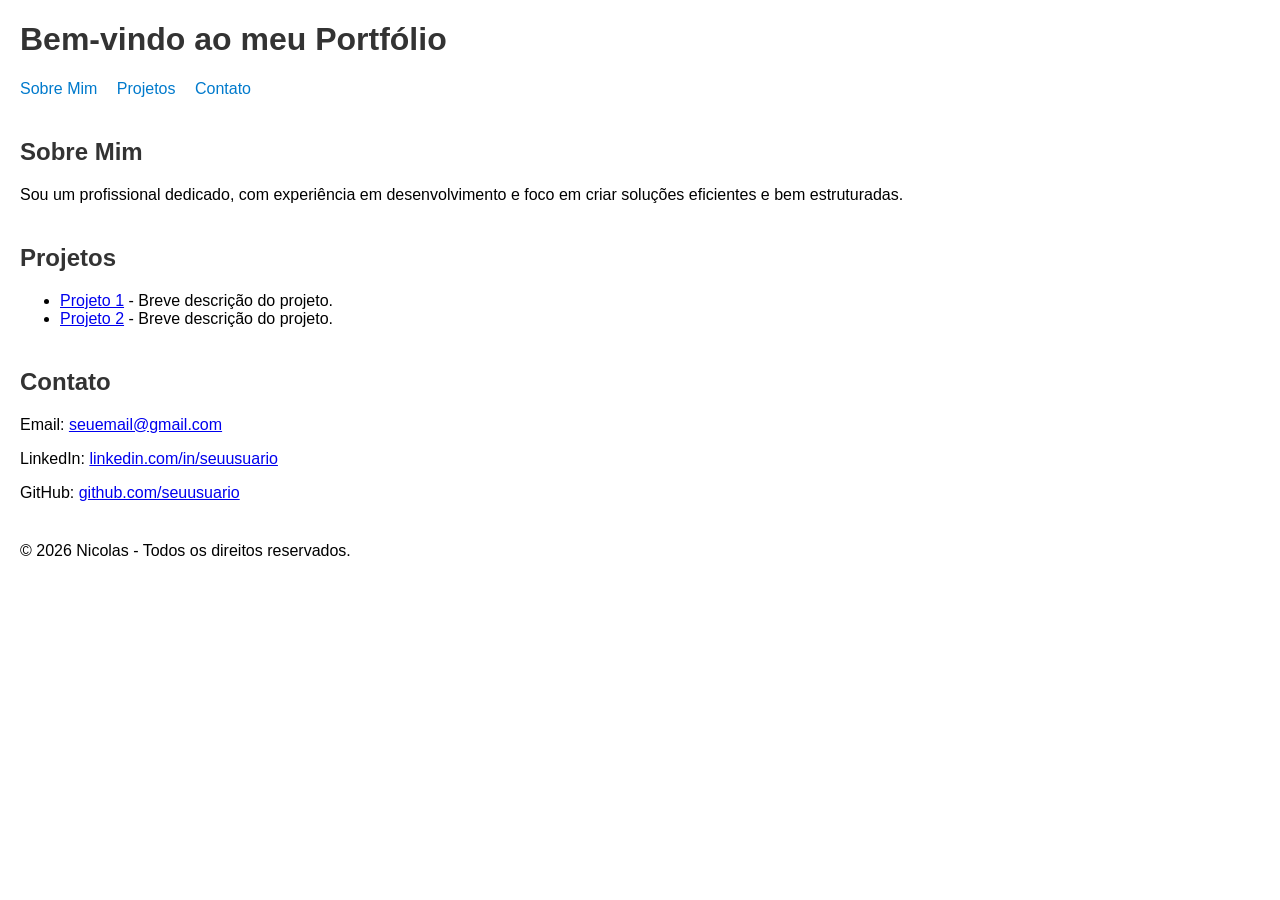
==== index.html @ 0a9f7c4a "Create index.html" ====
<!DOCTYPE html>
<html lang="pt-BR">
<head>
  <meta charset="UTF-8">
  <title>Portfólio - Nicolas</title>
  <style>
    body { font-family: Arial, sans-serif; margin: 20px; }
    header, section, footer { margin-bottom: 40px; }
    h1, h2 { color: #333; }
    nav a { margin-right: 15px; text-decoration: none; color: #007acc; }
  </style>
</head>
<body>
  <header>
    <h1>Bem-vindo ao meu Portfólio</h1>
    <nav>
      <a href="#sobre">Sobre Mim</a>
      <a href="#projetos">Projetos</a>
      <a href="#contato">Contato</a>
    </nav>
  </header>

  <section id="sobre">
    <h2>Sobre Mim</h2>
    <p>Sou um profissional dedicado, com experiência em desenvolvimento e foco em criar soluções eficientes e bem estruturadas.</p>
  </section>

  <section id="projetos">
    <h2>Projetos</h2>
    <ul>
      <li><a href="https://github.com/seuusuario/projeto1">Projeto 1</a> - Breve descrição do projeto.</li>
      <li><a href="https://github.com/seuusuario/projeto2">Projeto 2</a> - Breve descrição do projeto.</li>
    </ul>
  </section>

  <section id="contato">
    <h2>Contato</h2>
    <p>Email: <a href="mailto:seuemail@gmail.com">seuemail@gmail.com</a></p>
    <p>LinkedIn: <a href="https://linkedin.com/in/seuusuario">linkedin.com/in/seuusuario</a></p>
    <p>GitHub: <a href="https://github.com/seuusuario">github.com/seuusuario</a></p>
  </section>

  <footer>
    <p>&copy; 2026 Nicolas - Todos os direitos reservados.</p>
  </footer>
</body>
</html>
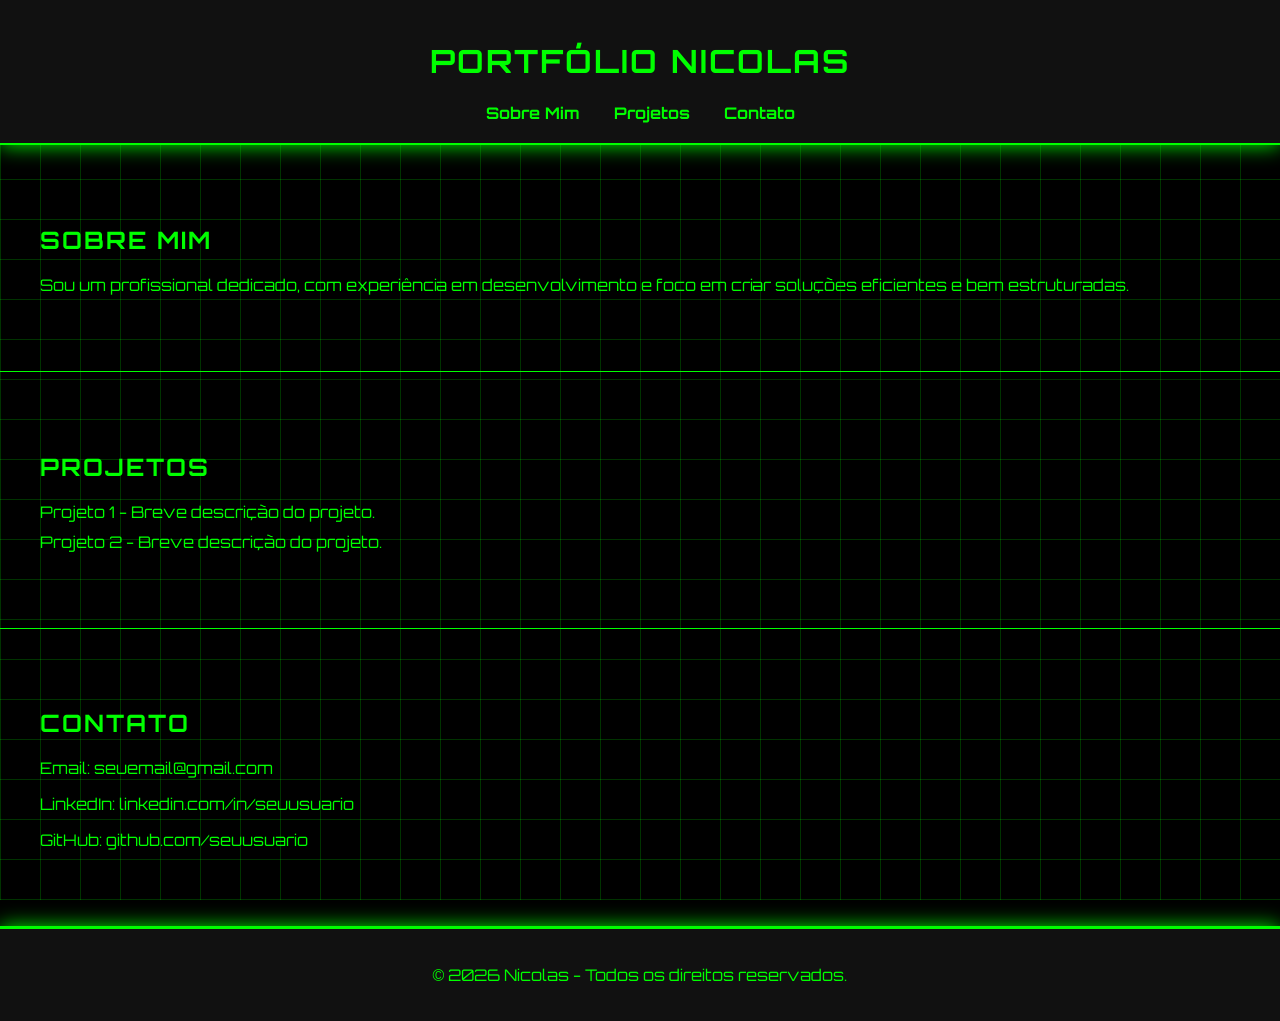
==== commit 4ab5afaa: "Update index.html" ====
--- a/index.html
+++ b/index.html
@@ -4,15 +4,141 @@
   <meta charset="UTF-8">
   <title>Portfólio - Nicolas</title>
   <style>
-    body { font-family: Arial, sans-serif; margin: 20px; }
-    header, section, footer { margin-bottom: 40px; }
-    h1, h2 { color: #333; }
-    nav a { margin-right: 15px; text-decoration: none; color: #007acc; }
+    body {
+      background-color: #000;
+      color: #0f0;
+      font-family: 'Orbitron', sans-serif;
+      margin: 0;
+      padding: 0;
+      scroll-behavior: smooth;
+      position: relative;
+      overflow-x: hidden;
+    }
+
+    /* Background animado estilo grid neon */
+    body::before {
+      content: "";
+      position: fixed;
+      top: 0; left: 0; right: 0; bottom: 0;
+      background: repeating-linear-gradient(
+        0deg,
+        rgba(0,255,0,0.2) 0px,
+        rgba(0,255,0,0.2) 1px,
+        transparent 1px,
+        transparent 40px
+      ),
+      repeating-linear-gradient(
+        90deg,
+        rgba(0,255,0,0.2) 0px,
+        rgba(0,255,0,0.2) 1px,
+        transparent 1px,
+        transparent 40px
+      );
+      animation: moveGrid 10s linear infinite;
+      z-index: -1;
+    }
+
+    @keyframes moveGrid {
+      from { background-position: 0 0; }
+      to { background-position: 40px 40px; }
+    }
+
+    header {
+      background: #111;
+      padding: 20px;
+      text-align: center;
+      border-bottom: 2px solid #0f0;
+      box-shadow: 0 0 20px #0f0;
+    }
+
+    h1, h2 {
+      color: #0f0;
+      text-transform: uppercase;
+      letter-spacing: 2px;
+      animation: neonPulse 2s infinite alternate;
+    }
+
+    nav a {
+      margin: 0 15px;
+      text-decoration: none;
+      color: #0f0;
+      font-weight: bold;
+      transition: 0.3s;
+      animation: neonGlow 3s infinite alternate;
+    }
+
+    nav a:hover {
+      color: #fff;
+      text-shadow: 0 0 15px #0f0;
+    }
+
+    section {
+      padding: 60px 40px;
+      border-bottom: 1px solid #0f0;
+      position: relative;
+      animation: fadeIn 2s ease-in;
+    }
+
+    section::before {
+      content: "";
+      position: absolute;
+      top: 0; left: 0; right: 0; bottom: 0;
+      box-shadow: 0 0 30px #0f0 inset;
+      opacity: 0;
+      transition: opacity 0.8s;
+    }
+
+    section:target::before {
+      opacity: 1;
+    }
+
+    ul {
+      list-style: none;
+      padding: 0;
+    }
+
+    li {
+      margin: 10px 0;
+    }
+
+    a {
+      color: #0f0;
+      text-decoration: none;
+    }
+
+    a:hover {
+      text-shadow: 0 0 12px #0f0;
+    }
+
+    footer {
+      text-align: center;
+      padding: 20px;
+      background: #111;
+      border-top: 2px solid #0f0;
+      box-shadow: 0 0 20px #0f0;
+    }
+
+    /* Animações */
+    @keyframes neonPulse {
+      from { text-shadow: 0 0 5px #0f0, 0 0 10px #0f0; }
+      to { text-shadow: 0 0 20px #0f0, 0 0 40px #0f0; }
+    }
+
+    @keyframes neonGlow {
+      from { text-shadow: 0 0 5px #0f0; }
+      to { text-shadow: 0 0 15px #0f0, 0 0 30px #0f0; }
+    }
+
+    @keyframes fadeIn {
+      from { opacity: 0; transform: translateY(20px); }
+      to { opacity: 1; transform: translateY(0); }
+    }
   </style>
+  <link href="https://fonts.googleapis.com/css2?family=Orbitron:wght@400;700&display=swap" rel="stylesheet">
 </head>
 <body>
   <header>
-    <h1>Bem-vindo ao meu Portfólio</h1>
+    <h1>Portfólio Nicolas</h1>
     <nav>
       <a href="#sobre">Sobre Mim</a>
       <a href="#projetos">Projetos</a>
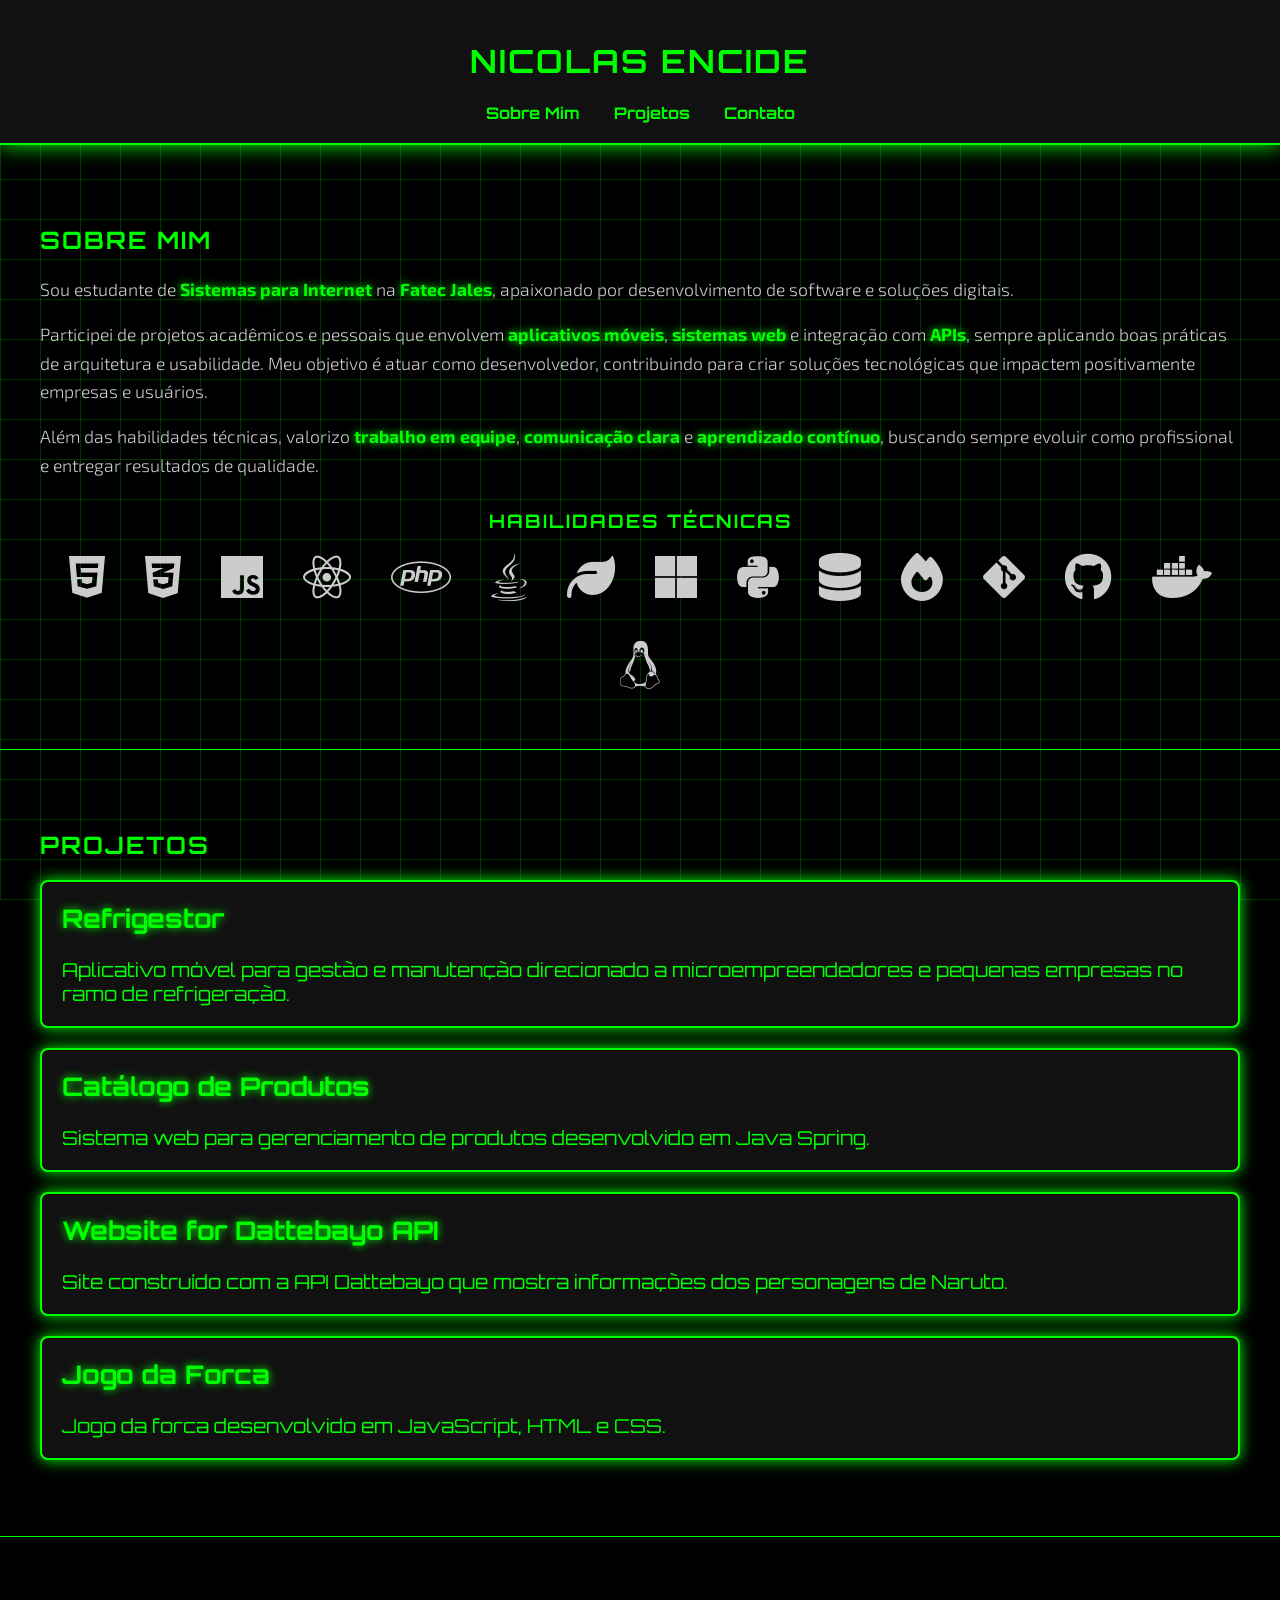
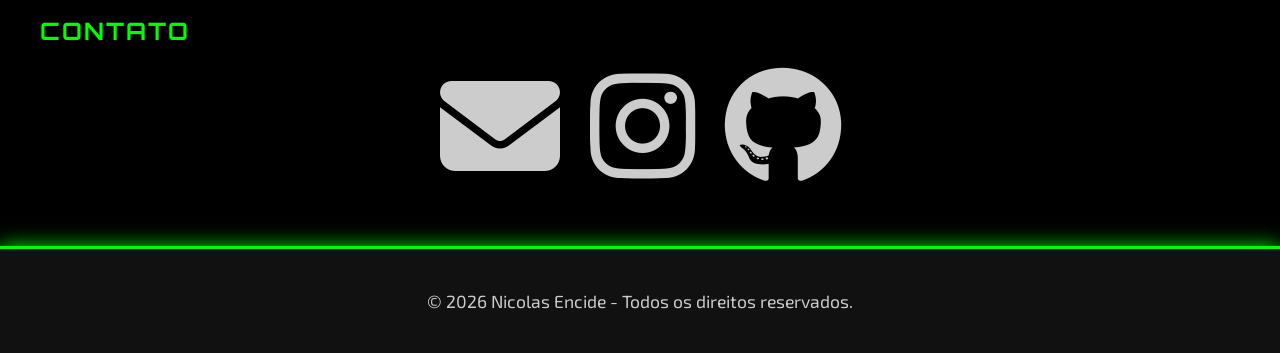
==== commit 337ea372: "Adicionando arquivos" ====
--- a/index.html
+++ b/index.html
@@ -2,143 +2,15 @@
 <html lang="pt-BR">
 <head>
   <meta charset="UTF-8">
-  <title>Portfólio - Nicolas</title>
-  <style>
-    body {
-      background-color: #000;
-      color: #0f0;
-      font-family: 'Orbitron', sans-serif;
-      margin: 0;
-      padding: 0;
-      scroll-behavior: smooth;
-      position: relative;
-      overflow-x: hidden;
-    }
-
-    /* Background animado estilo grid neon */
-    body::before {
-      content: "";
-      position: fixed;
-      top: 0; left: 0; right: 0; bottom: 0;
-      background: repeating-linear-gradient(
-        0deg,
-        rgba(0,255,0,0.2) 0px,
-        rgba(0,255,0,0.2) 1px,
-        transparent 1px,
-        transparent 40px
-      ),
-      repeating-linear-gradient(
-        90deg,
-        rgba(0,255,0,0.2) 0px,
-        rgba(0,255,0,0.2) 1px,
-        transparent 1px,
-        transparent 40px
-      );
-      animation: moveGrid 10s linear infinite;
-      z-index: -1;
-    }
-
-    @keyframes moveGrid {
-      from { background-position: 0 0; }
-      to { background-position: 40px 40px; }
-    }
-
-    header {
-      background: #111;
-      padding: 20px;
-      text-align: center;
-      border-bottom: 2px solid #0f0;
-      box-shadow: 0 0 20px #0f0;
-    }
-
-    h1, h2 {
-      color: #0f0;
-      text-transform: uppercase;
-      letter-spacing: 2px;
-      animation: neonPulse 2s infinite alternate;
-    }
-
-    nav a {
-      margin: 0 15px;
-      text-decoration: none;
-      color: #0f0;
-      font-weight: bold;
-      transition: 0.3s;
-      animation: neonGlow 3s infinite alternate;
-    }
-
-    nav a:hover {
-      color: #fff;
-      text-shadow: 0 0 15px #0f0;
-    }
-
-    section {
-      padding: 60px 40px;
-      border-bottom: 1px solid #0f0;
-      position: relative;
-      animation: fadeIn 2s ease-in;
-    }
-
-    section::before {
-      content: "";
-      position: absolute;
-      top: 0; left: 0; right: 0; bottom: 0;
-      box-shadow: 0 0 30px #0f0 inset;
-      opacity: 0;
-      transition: opacity 0.8s;
-    }
-
-    section:target::before {
-      opacity: 1;
-    }
-
-    ul {
-      list-style: none;
-      padding: 0;
-    }
-
-    li {
-      margin: 10px 0;
-    }
-
-    a {
-      color: #0f0;
-      text-decoration: none;
-    }
-
-    a:hover {
-      text-shadow: 0 0 12px #0f0;
-    }
-
-    footer {
-      text-align: center;
-      padding: 20px;
-      background: #111;
-      border-top: 2px solid #0f0;
-      box-shadow: 0 0 20px #0f0;
-    }
-
-    /* Animações */
-    @keyframes neonPulse {
-      from { text-shadow: 0 0 5px #0f0, 0 0 10px #0f0; }
-      to { text-shadow: 0 0 20px #0f0, 0 0 40px #0f0; }
-    }
-
-    @keyframes neonGlow {
-      from { text-shadow: 0 0 5px #0f0; }
-      to { text-shadow: 0 0 15px #0f0, 0 0 30px #0f0; }
-    }
-
-    @keyframes fadeIn {
-      from { opacity: 0; transform: translateY(20px); }
-      to { opacity: 1; transform: translateY(0); }
-    }
-  </style>
+  <title>Portfólio - Nicolas Encide</title>
+  <link rel="stylesheet" type="text/css" href="style.css">
   <link href="https://fonts.googleapis.com/css2?family=Orbitron:wght@400;700&display=swap" rel="stylesheet">
+  <link rel="stylesheet" href="https://cdnjs.cloudflare.com/ajax/libs/font-awesome/6.5.0/css/all.min.css">
+  <link href="https://fonts.googleapis.com/css2?family=Exo+2:wght@300;400;600&display=swap" rel="stylesheet">
 </head>
 <body>
   <header>
-    <h1>Portfólio Nicolas</h1>
+    <h1>Nicolas Encide</h1>
     <nav>
       <a href="#sobre">Sobre Mim</a>
       <a href="#projetos">Projetos</a>
@@ -148,26 +20,117 @@
 
   <section id="sobre">
     <h2>Sobre Mim</h2>
-    <p>Sou um profissional dedicado, com experiência em desenvolvimento e foco em criar soluções eficientes e bem estruturadas.</p>
+    <p>
+      Sou estudante de <strong>Sistemas para Internet</strong> na <strong>Fatec Jales</strong>, apaixonado por 
+      desenvolvimento de software e soluções digitais.
+    </p>
+    <p>
+      Participei de projetos acadêmicos e pessoais que envolvem <strong>aplicativos móveis</strong>, 
+      <strong>sistemas web</strong> e integração com <strong>APIs</strong>, sempre aplicando boas práticas de 
+      arquitetura e usabilidade. Meu objetivo é atuar como desenvolvedor, 
+      contribuindo para criar soluções tecnológicas que impactem positivamente empresas e usuários.
+    </p>
+    <p>
+      Além das habilidades técnicas, valorizo <strong>trabalho em equipe</strong>, <strong>comunicação clara</strong> 
+      e <strong>aprendizado contínuo</strong>, buscando sempre evoluir como profissional e entregar resultados de qualidade.
+    </p>
+
+    <div class="skills">
+      <h3>Habilidades Técnicas</h3>
+      <div class="skills-icons">
+    <a href="https://developer.mozilla.org/docs/Web/HTML" target="_blank" title="HTML5">
+      <i class="fab fa-html5"></i>
+    </a>
+    <a href="https://developer.mozilla.org/docs/Web/CSS" target="_blank" title="CSS3">
+      <i class="fab fa-css3-alt"></i>
+    </a>
+    <a href="https://developer.mozilla.org/docs/Web/JavaScript" target="_blank" title="JavaScript">
+      <i class="fab fa-js"></i>
+    </a>
+    <a href="https://reactnative.dev/" target="_blank" title="React Native">
+      <i class="fab fa-react"></i>
+    </a>
+    <a href="https://www.php.net/" target="_blank" title="PHP">
+      <i class="fab fa-php"></i>
+    </a>
+    <a href="https://www.java.com/" target="_blank" title="Java">
+      <i class="fab fa-java"></i>
+    </a>
+    <a href="https://spring.io/" target="_blank" title="Spring">
+      <i class="fas fa-leaf"></i>
+    </a>
+    <a href="https://learn.microsoft.com/dotnet/csharp/" target="_blank" title="C#">
+      <i class="fab fa-microsoft"></i>
+    </a>
+    <a href="https://www.python.org/" target="_blank" title="Python">
+      <i class="fab fa-python"></i>
+    </a>
+    <a href="https://www.postgresql.org/" target="_blank" title="PostgreSQL">
+      <i class="fas fa-database"></i>
+    </a>
+    <a href="https://firebase.google.com/" target="_blank" title="Firebase">
+      <i class="fas fa-fire"></i>
+    </a>
+    <a href="https://git-scm.com/" target="_blank" title="Git">
+      <i class="fab fa-git-alt"></i>
+    </a>
+    <a href="https://github.com/" target="_blank" title="GitHub">
+      <i class="fab fa-github"></i>
+    </a>
+    <a href="https://www.docker.com/" target="_blank" title="Docker">
+      <i class="fab fa-docker"></i>
+    </a>
+    <a href="https://www.linux.org/" target="_blank" title="Linux">
+      <i class="fab fa-linux"></i>
+    </a>
+  </div>
+    </div>
+
   </section>
+
 
   <section id="projetos">
     <h2>Projetos</h2>
     <ul>
-      <li><a href="https://github.com/seuusuario/projeto1">Projeto 1</a> - Breve descrição do projeto.</li>
-      <li><a href="https://github.com/seuusuario/projeto2">Projeto 2</a> - Breve descrição do projeto.</li>
+      <li>
+        <a href="https://github.com/NicolasEncide/RefriGestor" target="_blank">
+          <strong>Refrigestor</strong><br><br>
+          Aplicativo móvel para gestão e manutenção direcionado a microempreendedores e pequenas empresas no ramo de refrigeração.
+        </a>
+      </li>
+      <li>
+        <a href="https://github.com/NicolasEncide/CatalogoJames" target="_blank">
+          <strong>Catálogo de Produtos</strong><br><br>
+          Sistema web para gerenciamento de produtos desenvolvido em Java Spring.
+        </a>
+      </li>
+      <li>
+        <a href="https://github.com/NicolasEncide/Website-for-Dattebayo-API" target="_blank">
+          <strong>Website for Dattebayo API</strong><br><br>
+          Site construído com a API Dattebayo que mostra informações dos personagens de Naruto.
+        </a>
+      </li>
+      <li>
+        <a href="Forca/index.html" target="_blank">
+          <strong>Jogo da Forca</strong><br><br>
+          Jogo da forca desenvolvido em JavaScript, HTML e CSS.
+        </a>
+      </li>
     </ul>
+
   </section>
 
   <section id="contato">
     <h2>Contato</h2>
-    <p>Email: <a href="mailto:seuemail@gmail.com">seuemail@gmail.com</a></p>
-    <p>LinkedIn: <a href="https://linkedin.com/in/seuusuario">linkedin.com/in/seuusuario</a></p>
-    <p>GitHub: <a href="https://github.com/seuusuario">github.com/seuusuario</a></p>
+    <div class="social-icons">
+      <a href="mailto:nicolas.sousa01@aluno.cps.sp.gov.br" title="Email"><i class="fas fa-envelope fa-3x"></i></a>
+      <a href="https://instagram.com/nicolas_encide" target="_blank" title="Instagram"><i class="fab fa-instagram fa-3x"></i></a>
+      <a href="https://github.com/NicolasEncide" target="_blank" title="GitHub"><i class="fab fa-github fa-3x"></i></a>
+    </div>
   </section>
 
   <footer>
-    <p>&copy; 2026 Nicolas - Todos os direitos reservados.</p>
+    <p>&copy; 2026 Nicolas Encide - Todos os direitos reservados.</p>
   </footer>
 </body>
 </html>
--- a/style.css
+++ b/style.css
@@ -0,0 +1,244 @@
+body {
+  background-color: #000;
+  color: #ccc;
+  font-family: 'Orbitron', sans-serif;
+  margin: 0;
+  padding: 0;
+  scroll-behavior: smooth;
+  position: relative;
+  overflow-x: hidden;
+}
+
+body::before {
+  content: "";
+  position: fixed;
+  top: 0; left: 0; right: 0; bottom: 0;
+  background: repeating-linear-gradient(
+    0deg,
+    rgba(0,255,0,0.2) 0px,
+    rgba(0,255,0,0.2) 1px,
+    transparent 1px,
+    transparent 40px
+  ),
+  repeating-linear-gradient(
+    90deg,
+    rgba(0,255,0,0.2) 0px,
+    rgba(0,255,0,0.2) 1px,
+    transparent 1px,
+    transparent 40px
+  );
+  animation: moveGrid 10s linear infinite;
+  z-index: -1;
+  pointer-events: none;
+}
+
+header {
+  background: #111;
+  padding: 20px;
+  text-align: center;
+  border-bottom: 2px solid #0f0;
+  box-shadow: 0 0 20px #0f0;
+}
+
+h1, h2, h3 {
+  color: #0f0;
+  text-transform: uppercase;
+  letter-spacing: 2px;
+  animation: neonPulse 2s infinite alternate;
+}
+
+nav a {
+  margin: 0 15px;
+  text-decoration: none;
+  color: #0f0;
+  font-weight: bold;
+  transition: 0.3s;
+  animation: neonGlow 3s infinite alternate;
+}
+
+nav a:hover {
+  color: #fff;
+  text-shadow: 0 0 15px #0f0;
+}
+
+p {
+  font-size: 1.1rem;
+  line-height: 1.6;
+  color: #ccc;
+  font-weight: 400;
+  font-family: 'Exo 2', sans-serif;
+}
+
+strong {
+  color: #0f0;
+  font-weight: 700;
+  text-shadow: 0 0 8px #0f0;
+}
+
+section {
+  padding: 60px 40px;
+  border-bottom: 1px solid #0f0;
+  position: relative;
+  animation: fadeIn 2s ease-in;
+}
+
+section::before {
+  content: "";
+  position: absolute;
+  top: 0; left: 0; right: 0; bottom: 0;
+  box-shadow: 0 0 30px #0f0 inset;
+  opacity: 0;
+  transition: opacity 0.8s;
+  pointer-events: none;
+}
+
+section:target::before {
+  opacity: 1;
+}
+
+#sobre p {
+  font-size: 1.1rem;
+  line-height: 1.6;
+  color: #ccc;
+  font-weight: 300;
+}
+
+#sobre strong {
+  color: #0f0;
+  font-weight: 700;
+  text-shadow: 0 0 8px #0f0;
+}
+
+
+#projetos ul {
+  display: flex;
+  flex-direction: column;
+  gap: 20px;
+  padding: 0;
+}
+
+#projetos li {
+  list-style: none;
+}
+
+#projetos a {
+  display: block;
+  background: #111;
+  border: 2px solid #0f0;
+  padding: 20px;
+  border-radius: 8px;
+  box-shadow: 0 0 15px #0f0;
+  font-size: 1.2rem;
+  color: #0f0;
+  text-decoration: none;
+  transition: transform 0.3s, box-shadow 0.3s, text-shadow 0.3s;
+}
+
+#projetos a strong {
+  color: #0f0;
+  font-weight: bold;
+  font-size: 1.6rem;
+}
+
+#projetos a:hover {
+  transform: scale(1.05);
+  box-shadow: 0 0 25px #0f0;
+  text-shadow: 0 0 12px #0f0;
+  color: #fff;
+}
+
+footer {
+  text-align: center;
+  padding: 20px;
+  background: #111;
+  border-top: 2px solid #0f0;
+  box-shadow: 0 0 20px #0f0;
+}
+
+.social-icons {
+  display: flex;
+  gap: 30px;
+  justify-content: center;
+  margin-top: 20px;
+}
+
+.social-icons a {
+  color: #ccc;
+  font-size: 2.5rem;
+  transition: 0.3s;
+  animation: neonGlow 2s infinite alternate, pulseIcon 2s infinite alternate;
+}
+
+.social-icons a:hover {
+  color: #0f0;
+  text-shadow: 0 0 15px #0f0;
+  transform: scale(1.2);
+}
+
+.skills {
+  margin-top: 30px;
+  text-align: center;
+}
+
+.skills h3 {
+  color: #0f0;
+  text-transform: uppercase;
+  margin-bottom: 20px;
+  animation: neonPulse 2s infinite alternate;
+}
+
+.skills-icons {
+  display: flex;
+  justify-content: center;
+  gap: 40px;
+  flex-wrap: wrap;
+}
+
+.skills-icons i {
+  font-size: 3rem;
+  color: #ccc;
+  transition: 0.3s;
+}
+
+.skills-icons i:hover {
+  color: #0f0;
+  text-shadow: 0 0 5px #0f0;
+  transform: scale(1.2);
+}
+
+
+/* Animações */
+@keyframes neonPulse {
+  from { text-shadow: 0 0 5px #0f0, 0 0 10px #0f0; }
+  to { text-shadow: 0 0 15px #0f0, 0 0 20px #0f0; }
+}
+
+@keyframes neonGlow {
+  from { text-shadow: 0 0 5px #0f0; }
+  to { text-shadow: 0 0 15px #0f0; }
+}
+
+@keyframes fadeIn {
+  from { opacity: 0; transform: translateY(20px); }
+  to { opacity: 1; transform: translateY(0); }
+}
+
+@keyframes pulseIcon {
+  from { transform: scale(1); }
+  to { transform: scale(1.1); }
+}
+
+@keyframes moveGrid {
+  from { background-position: 0 0; }
+  to { background-position: 40px 40px; }
+}
+
+@media (max-width: 768px) {
+  .skills-icons i {
+    font-size: 2rem;
+  }
+  #projetos a {
+    font-size: 1rem;
+    padding: 15px;
+  }
+}
